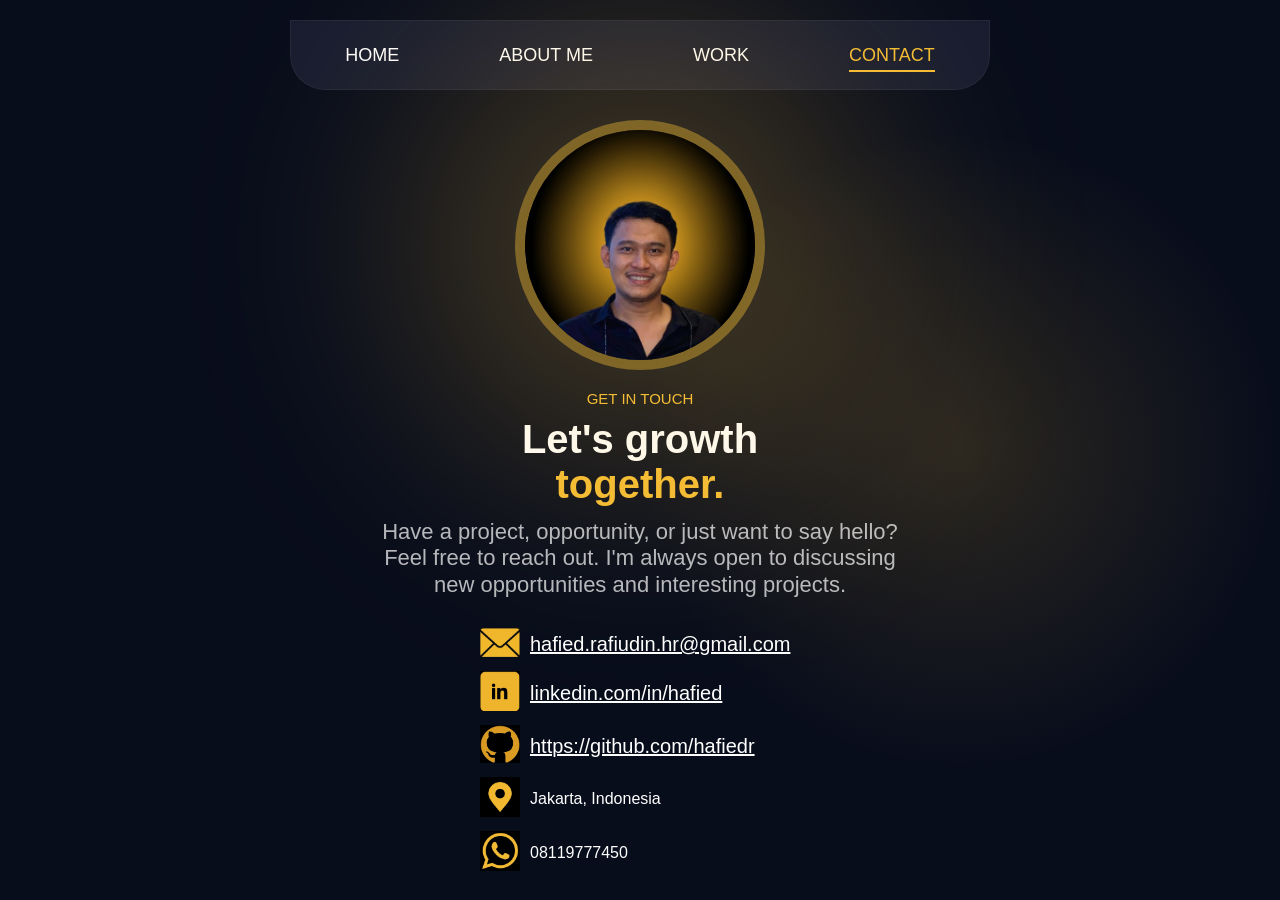
==== contact.html @ a60044e3 "add Contact info design" ====
﻿<!DOCTYPE html>
<html lang="en">
<head>
    <meta charset="UTF-8">
    <meta name="viewport" content="width=device-width, initial-scale=1.0">

    <title>Contact - Hafied Rafiudin</title>

    <link rel="stylesheet" href="main.css">
</head>

<body>

    <!-- NAVBAR -->
    <header>
        <nav>
            <a href="index.html">HOME</a>
            <a href="about.html">ABOUT ME</a>
            <a href="work.html">WORK</a>
            <a href="contact.html" class="active">CONTACT</a>
        </nav>
    </header>

<!-- CONTACT -->
<main>
    <section>
        
        <!-- Image -->
        <div class="hero-image-contact">
            <img src="images/imgContact.jpg" alt="Profile">
        </div>

        <!-- Content -->
        <div class="contact-content">

            <!-- Header -->
            <div class="contact-header">
                <p class="contact-eyebrow">GET IN TOUCH</p>

                <h1 class="contact-title">
                    Let's growth<br>
                    <span style="color: #f5bd35;">together.</span>
                </h1>

                <p class="contact-description">
                    Have a project, opportunity, or just want to say hello?<br>
                    Feel free to reach out. I'm always open to discussing<br>
                    new opportunities and interesting projects.
                </p>
            </div>
            <!-- Contact Information -->
            <div class="contact-info">
                <table class="contact-table">
                    <tbody>
                        <!-- Email -->
                        <tr class="contact-row">
                            <td class="contact-item-img">
                                <img src="images/email.jpg" alt="Email">
                            </td>
                            <td class="contact-value">
                                <a href="mailto:hafied.rafiudin.hr@gmail.com" class="contact-link">
                                    hafied.rafiudin.hr@gmail.com
                                </a>
                            </td>
                        </tr>

                        <!-- LinkedIn -->
                        <tr class="contact-row">
                            <td class="contact-item-img">
                                <img src="images/linkedin.jpg" alt="LinkedIn">
                            </td>
                            <td class="contact-value">
                                <a href="https://www.linkedin.com/in/hafied-rafiudin" target="_blank" class="contact-link">
                                    linkedin.com/in/hafied
                                </a>
                            </td>
                        </tr>

                        <!-- GitHub -->
                        <tr class="contact-row">
                            <td class="contact-item-img">
                                <img src="images/github.jpg" alt="GitHub">
                            </td>
                            <td class="contact-value">
                                <a href="https://github.com/hafiedr" target="_blank" class="contact-link">
                                    https://github.com/hafiedr
                                </a>
                            </td>
                        </tr>

                        <!-- Location -->
                        <tr class="contact-row">
                            <td class="contact-item-img">
                                <img src="images/location.jpg" alt="Location">
                            </td>
                            <td class="contact-value">
                                <span class="contact-location">
                                    Jakarta, Indonesia
                                </span>
                            </td>
                        </tr>

                        <!-- Whatsapp -->
                        <tr class="contact-row">
                            <td class="contact-item-img">
                                <img src="images/whatsapp.jpg" alt="Location">
                            </td>
                            <td class="contact-value">
                                <span class="contact-location">
                                    08119777450
                                </span>
                            </td>
                        </tr>
                    </tbody>
                </table>

            </div>

        </div>
    </section>
</main>


</body>
</html>
---- main.css ----
﻿@import url("variables.css");
@import url("navbar.css");
@import url("hero.css");
@import url("responsive.css");
@import url("button.css");
@import url("minibadge.css");
@import url("contact.css");

* {
    margin: 0;
    padding: 0;
    box-sizing: border-box;
}

body {
    min-height: 100vh;

    background:
        radial-gradient(
            circle at 75% 50%,
            rgba(245, 189, 53, 0.15),
            transparent 30%
        ),
        var(--color-background);

    color: var(--color-text);

    font-family: Arial, sans-serif;
}
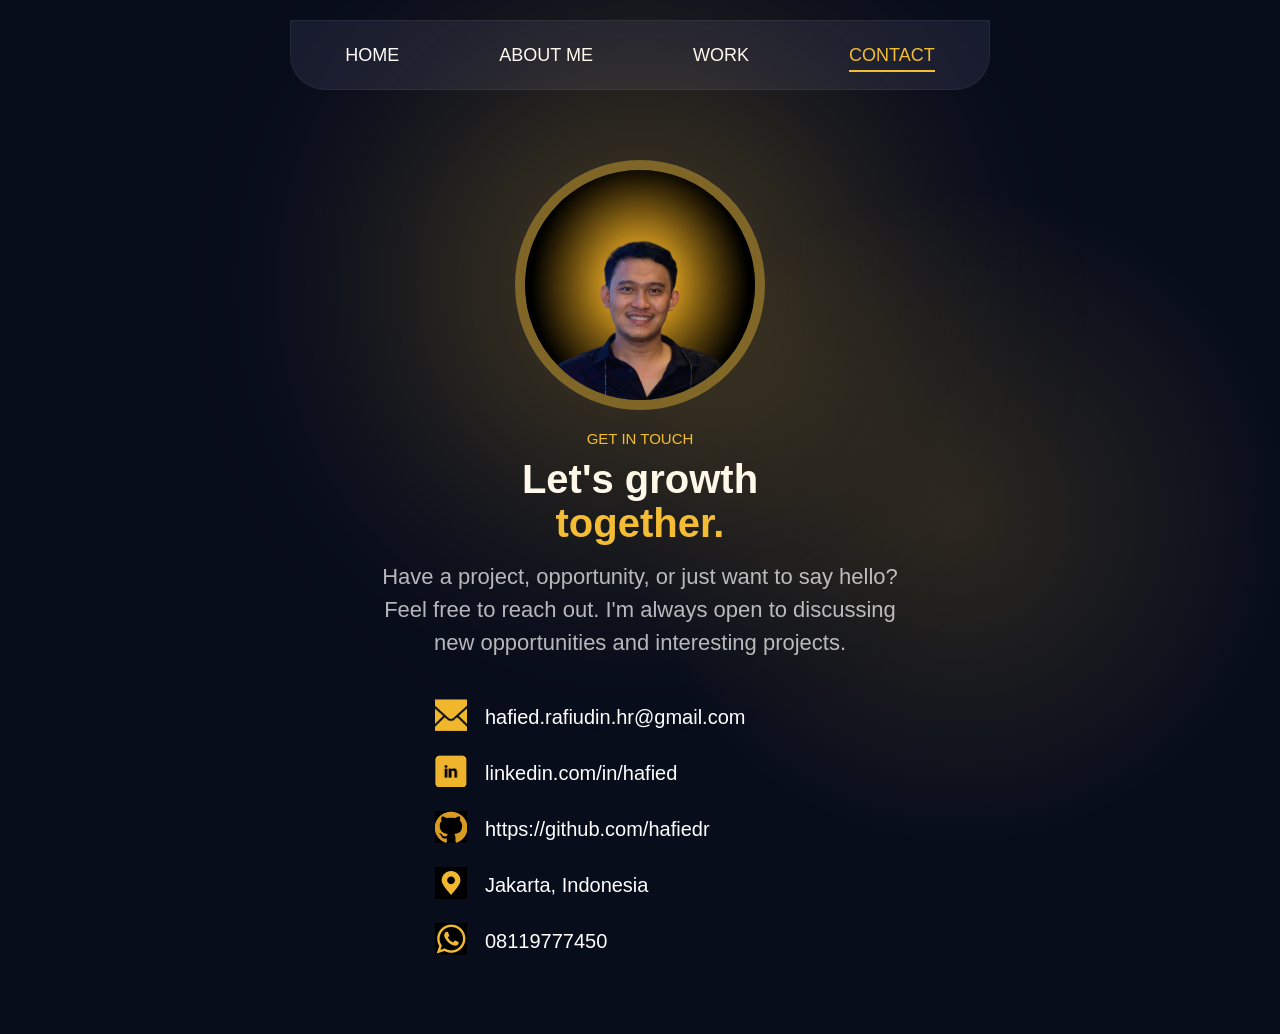
==== commit 7f366f78: "add responseive" ====
--- a/contact.html
+++ b/contact.html
@@ -23,7 +23,7 @@
 
 <!-- CONTACT -->
 <main>
-    <section>
+    <section class="contact">
         
         <!-- Image -->
         <div class="hero-image-contact">
--- a/main.css
+++ b/main.css
@@ -1,10 +1,10 @@
 ﻿@import url("variables.css");
 @import url("navbar.css");
 @import url("hero.css");
-@import url("responsive.css");
 @import url("button.css");
 @import url("minibadge.css");
 @import url("contact.css");
+@import url("responsive.css");
 
 * {
     margin: 0;
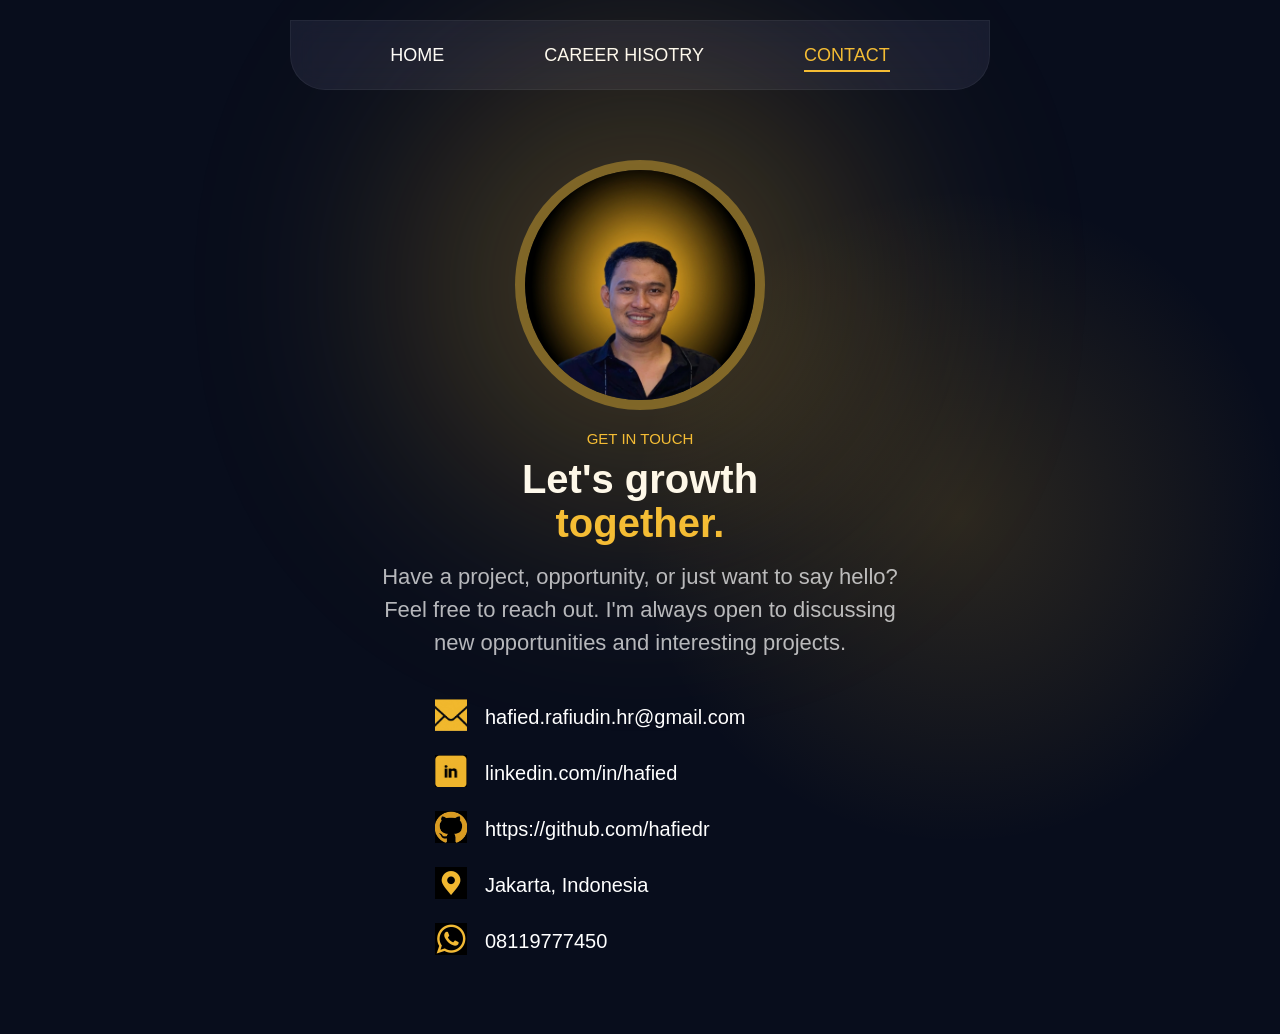
==== commit 872b37c6: "Tampilan CareerHistory" ====
--- a/contact.html
+++ b/contact.html
@@ -11,15 +11,14 @@
 
 <body>
 
-    <!-- NAVBAR -->
-    <header>
-        <nav>
-            <a href="index.html">HOME</a>
-            <a href="about.html">ABOUT ME</a>
-            <a href="work.html">WORK</a>
-            <a href="contact.html" class="active">CONTACT</a>
-        </nav>
-    </header>
+<!-- NAVBAR -->
+<header>
+    <nav>
+        <a href="index.html">HOME</a>
+        <a href="careerHistory.html">CAREER HISOTRY</a>
+        <a href="contact.html" class="active">CONTACT</a>
+    </nav>
+</header>
 
 <!-- CONTACT -->
 <main>
--- a/main.css
+++ b/main.css
@@ -4,6 +4,7 @@
 @import url("button.css");
 @import url("minibadge.css");
 @import url("contact.css");
+@import url("career.css");
 @import url("responsive.css");
 
 * {
